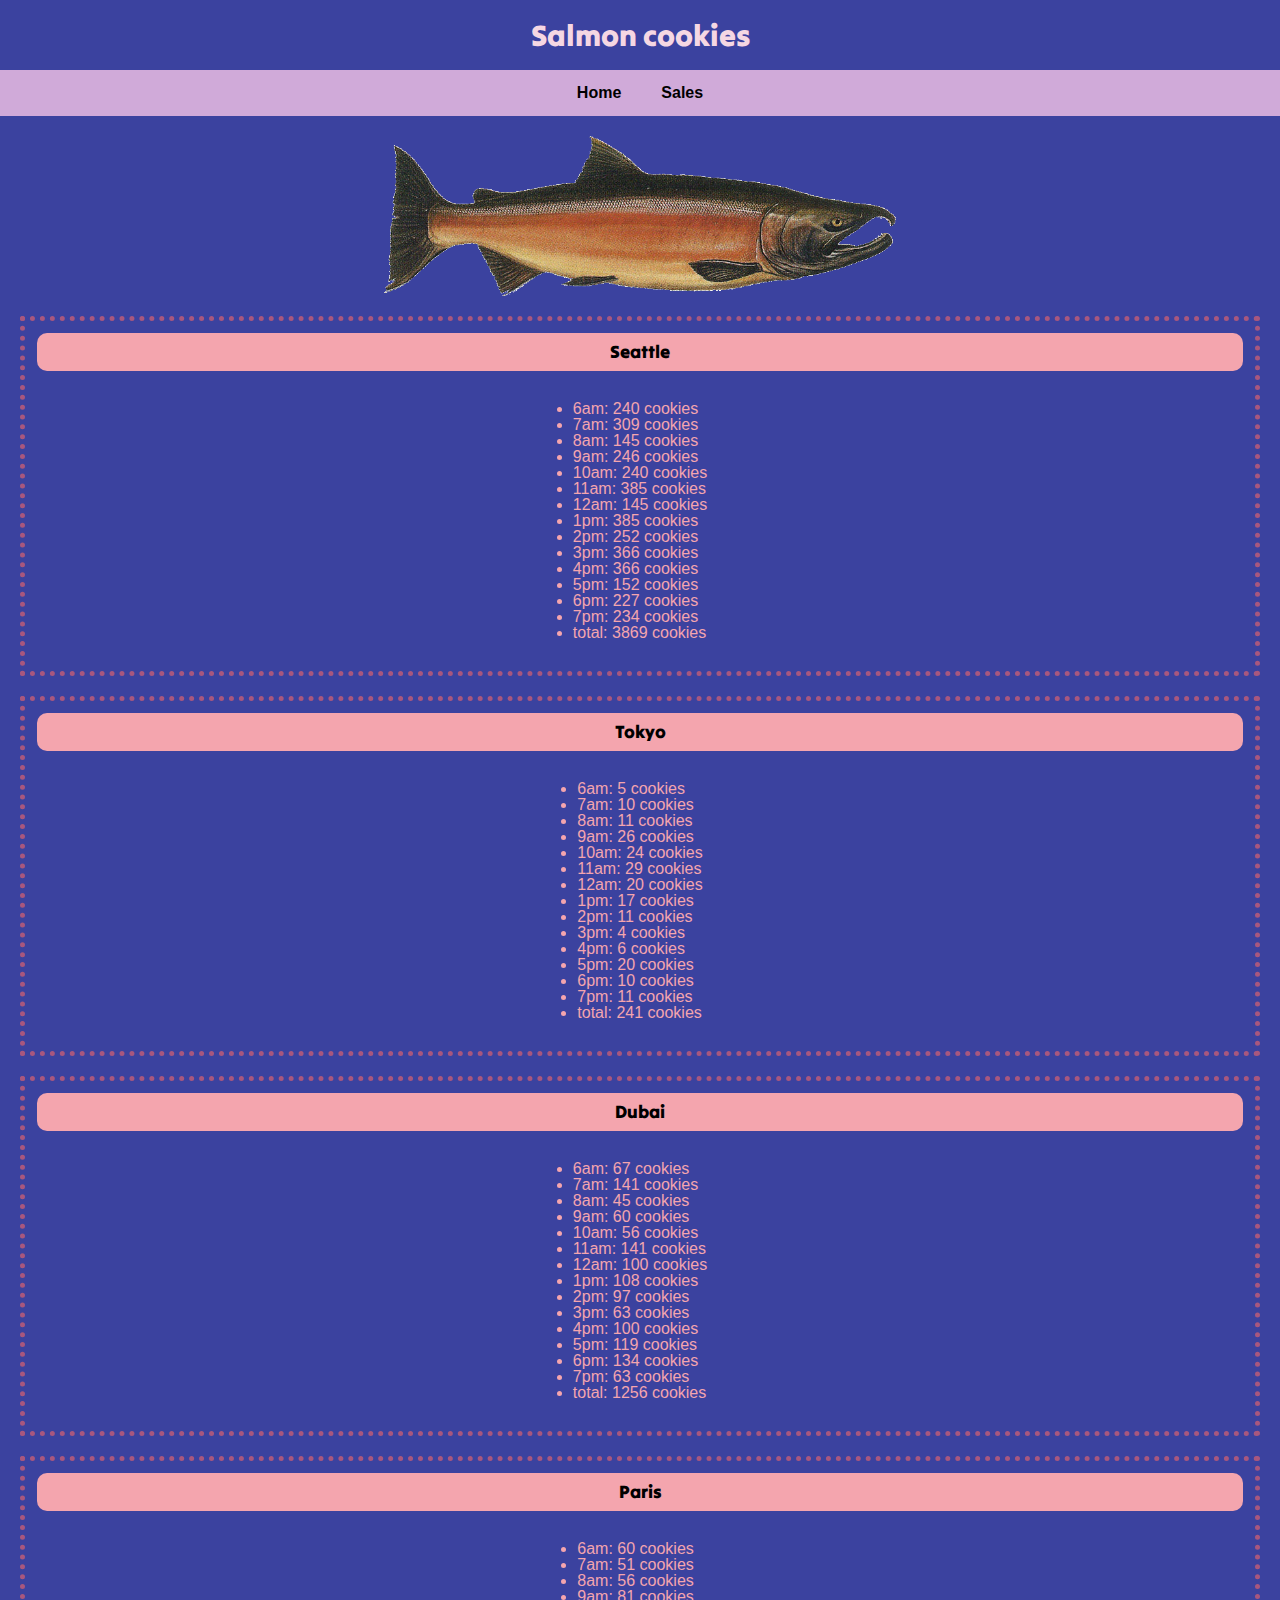
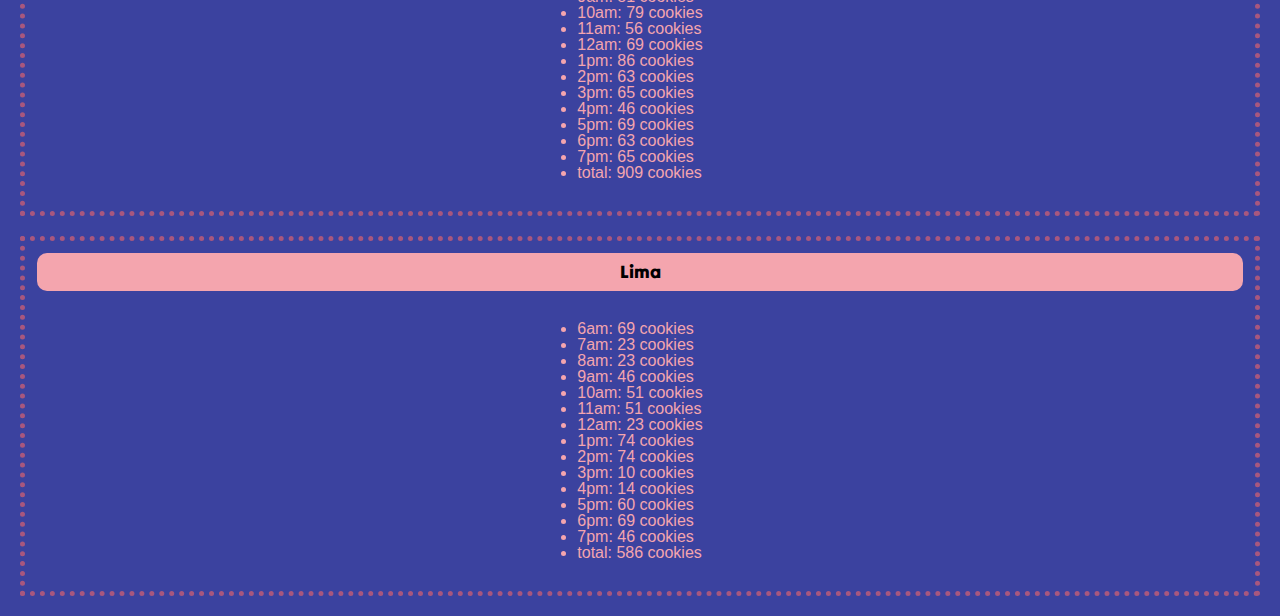
==== pages/sales.html @ e7bb24d3 "fixed some link paths" ====
<!DOCTYPE html>
<html lang="en">
<head>
  <meta charset="UTF-8">
  <meta http-equiv="X-UA-Compatible" content="IE=edge">
  <meta name="viewport" content="width=device-width, initial-scale=1.0">
  <link rel="preconnect" href="https://fonts.googleapis.com">
  <link rel="preconnect" href="https://fonts.gstatic.com" crossorigin>
  <link href="https://fonts.googleapis.com/css2?family=Tilt+Warp&display=swap" rel="stylesheet">
  <link href="https://cdn.jsdelivr.net/npm/bootstrap@5.0.2/dist/css/bootstrap.min.css" rel="stylesheet" integrity="sha384-EVSTQN3/azprG1Anm3QDgpJLIm9Nao0Yz1ztcQTwFspd3yD65VohhpuuCOmLASjC" crossorigin="anonymous">
  <link rel="stylesheet" href="../css/reset.css">
  <link rel="stylesheet" href="../css/style.css">
  <script src="https://cdn.jsdelivr.net/npm/bootstrap@5.0.2/dist/js/bootstrap.bundle.min.js" integrity="sha384-MrcW6ZMFYlzcLA8Nl+NtUVF0sA7MsXsP1UyJoMp4YLEuNSfAP+JcXn/tWtIaxVXM" crossorigin="anonymous"></script>
  <script src="../js/app.js"></script>
  <title>Salmon cookies</title>
</head>
<body>
  <header>
    <h1>Salmon cookies</h1>
  </header>
  <nav>
    <ul>
      <li><a href="../index.html">Home</a></li>
      <li><a href="#">Sales</a></li>
    </ul>
  </nav>
  <main>
    <img src="../img/salmon.png" class="img-fluid" alt="picture of a salmon">
    <section id="seattle"></section>
    <section id="tokyo"></section>
    <section id="dubai"></section>
    <section id="paris"></section>
    <section id="lima"></section>
  </main>
</body>
</html>
---- css/style.css ----
h1,
h2 {
  font-family: 'Tilt Warp', cursive;
  text-align: center;
}

nav {
  background-color: #d0aad9;
}

nav ul {
  display: flex;
  justify-content: center;
}

nav li {
  padding: 15px 20px;
}

a {
  color: black;
  font-weight: 700;
  text-decoration: none;
}

section {
  border: 5px dotted #a8577e;
  margin: 20px;
}

main ul {
  margin: 30px auto;
  list-style: disc;
  color: #f4a5ae;
  display: table;
}

body {
	font-family: Helvetica, sans-serif;
  background-color: #3b429f;
}

p {
	line-height: 150%;
	margin: 0 0 10px;
  font-family: Georgia, 'Times New Roman', Times, serif;
}

h1 {
	font-size: 30px;
  padding: 20px;
	font-weight: normal;
  color: #f5d7e3;
}

h2 {
	font-size: 18px;
	margin: 12px 12px;
	font-weight: normal;
  color: black;
  padding: 10px;
  background-color: #f4a5ae;
  border-radius: 10px;
}

img {
  width: 40%;
  margin: 20px auto;
  display: block;
}
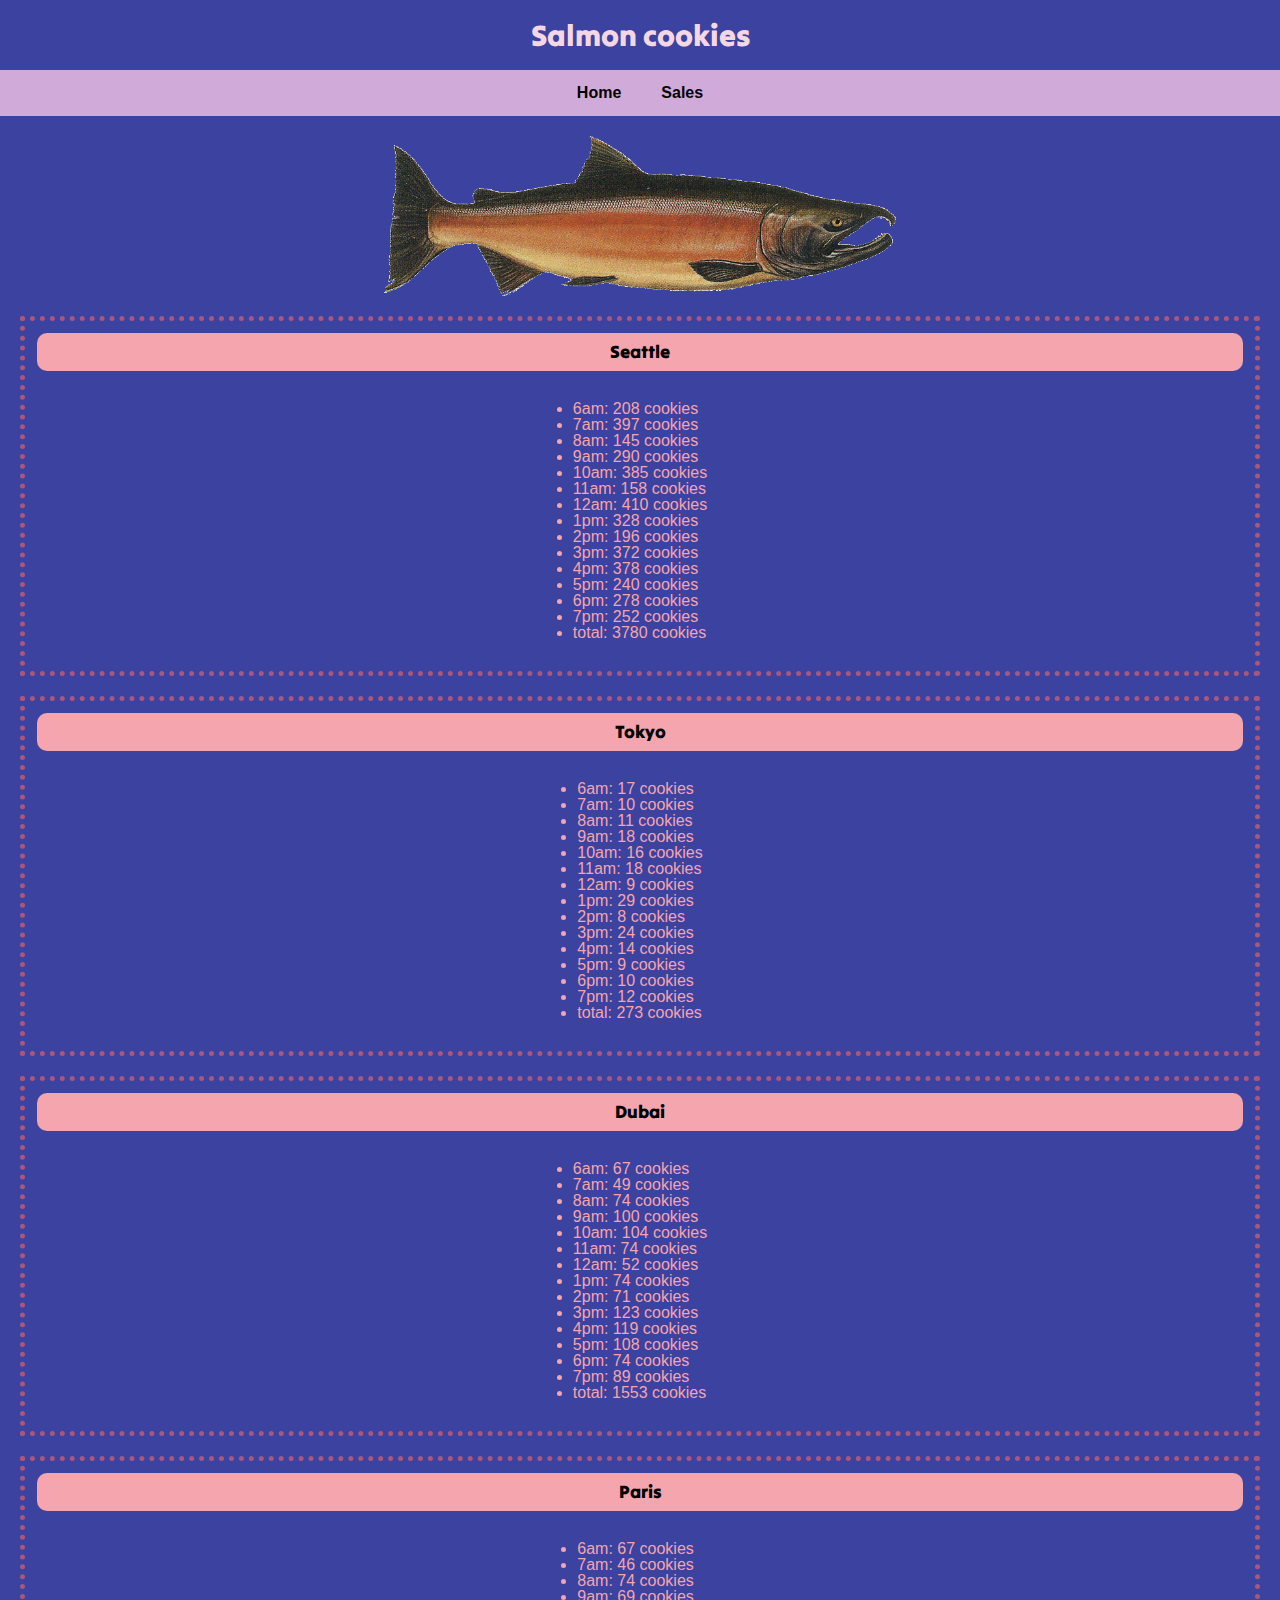
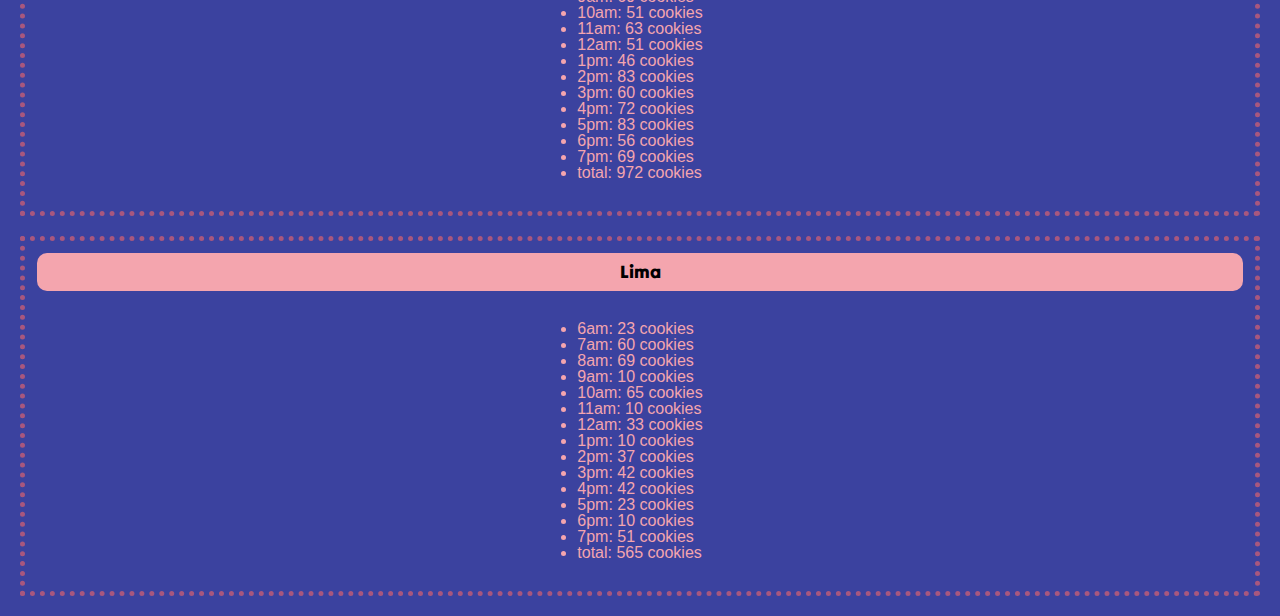
==== commit 53068360: "Merge pull request #1 from Jchips/lab06-objects" ====
--- a/pages/sales.html
+++ b/pages/sales.html
@@ -25,7 +25,7 @@
     </ul>
   </nav>
   <main>
-    <img src="../img/salmon.png" class="img-fluid" alt="picture of a salmon">
+    <img src="/img/salmon.png" class="img-fluid" alt="picture of a salmon">
     <section id="seattle"></section>
     <section id="tokyo"></section>
     <section id="dubai"></section>
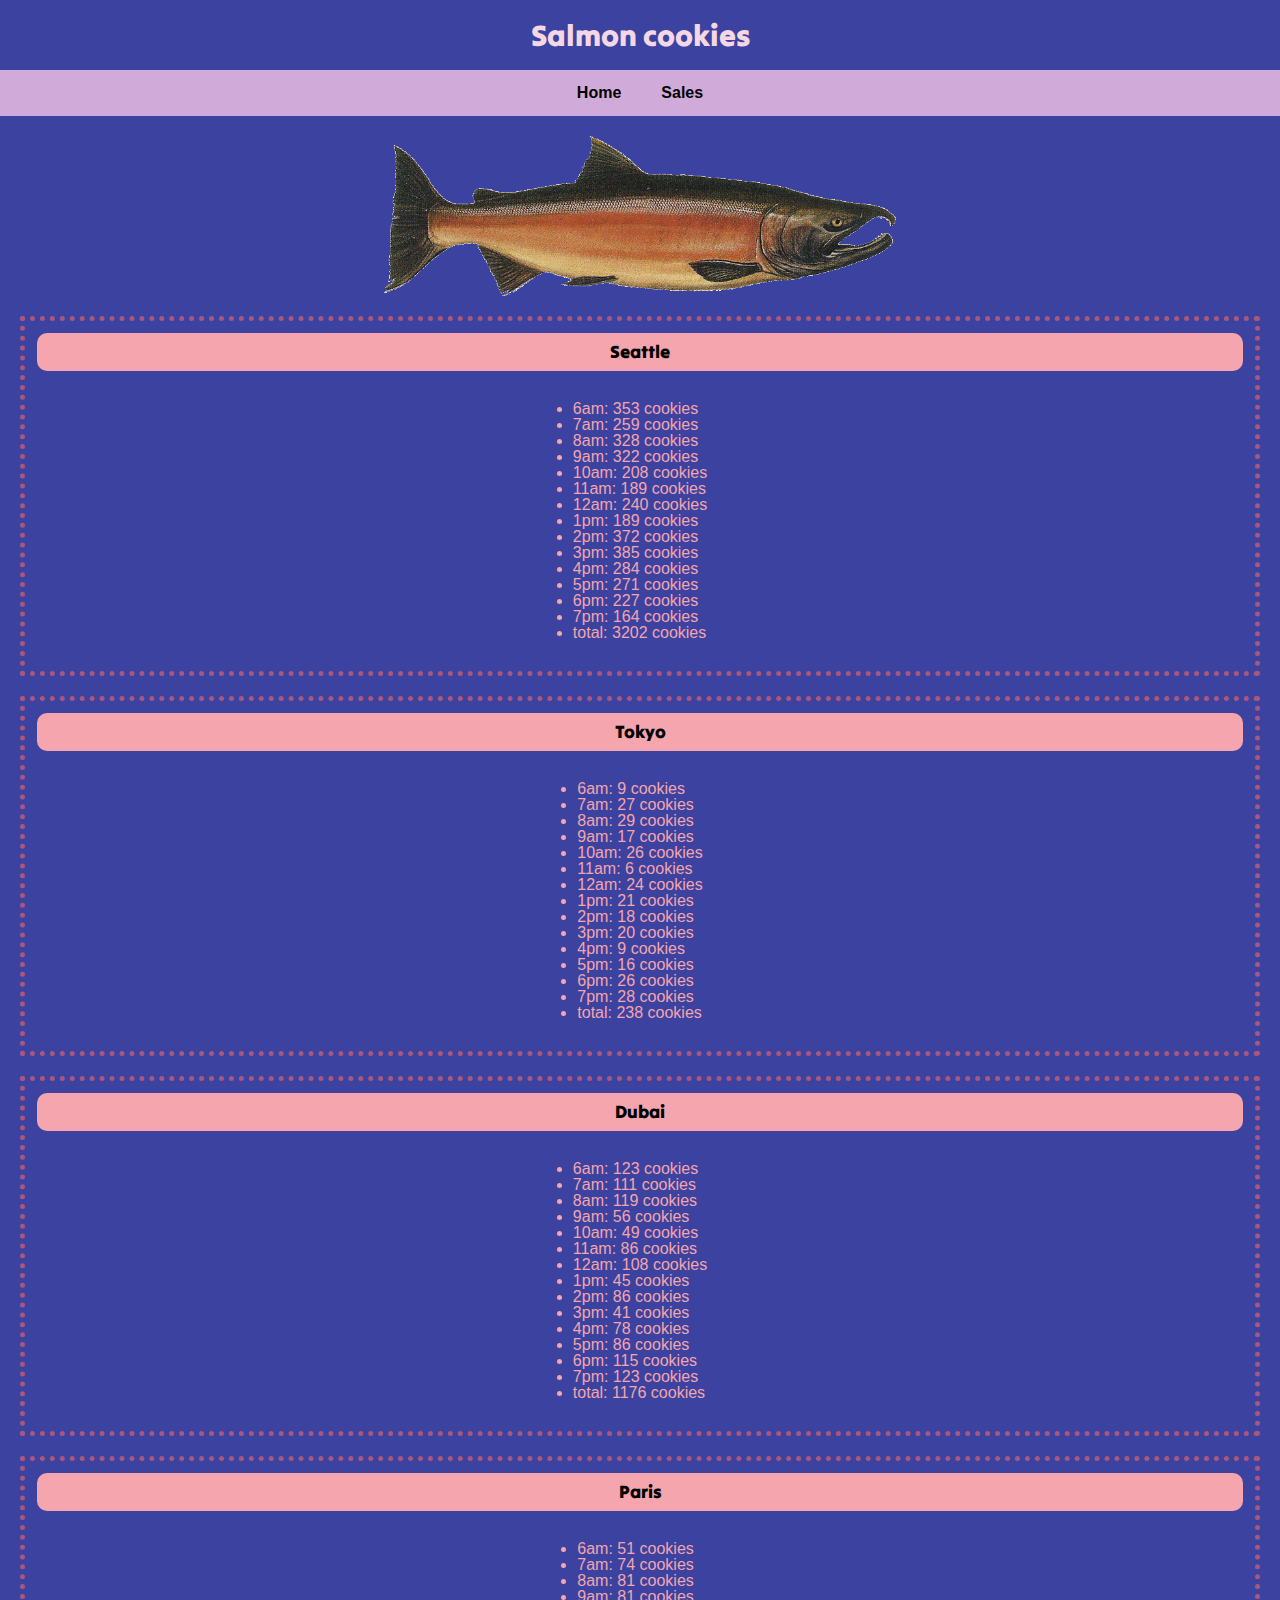
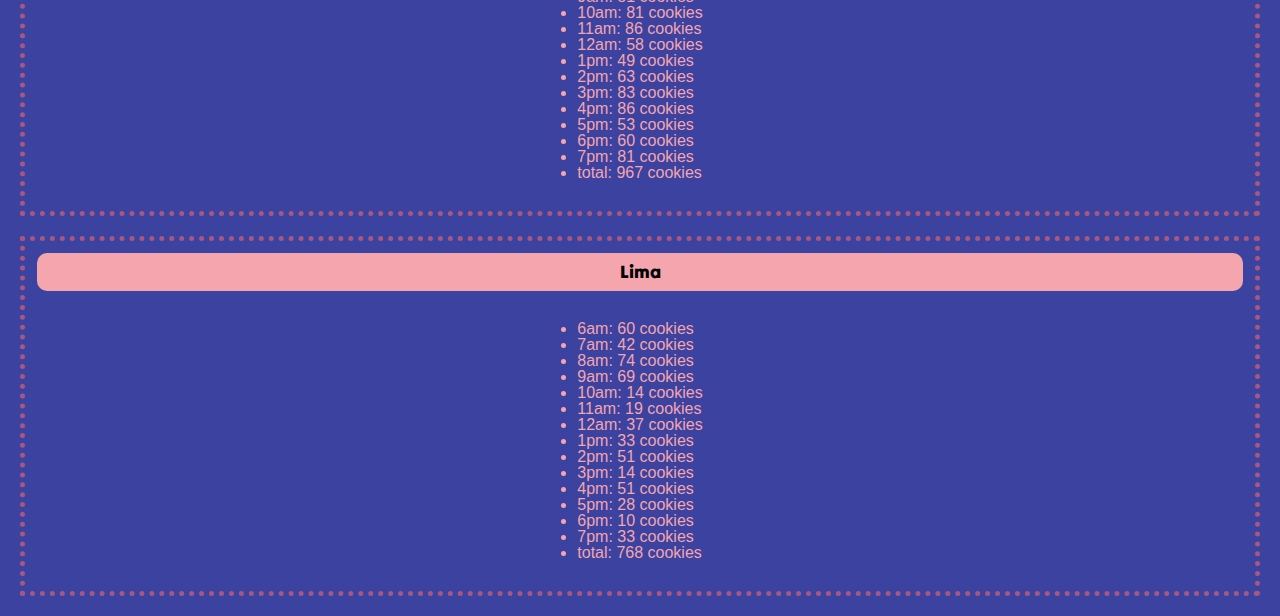
==== commit eef46cae: "Merge pull request #2 from Jchips/lab06-objects" ====
--- a/pages/sales.html
+++ b/pages/sales.html
@@ -25,7 +25,7 @@
     </ul>
   </nav>
   <main>
-    <img src="/img/salmon.png" class="img-fluid" alt="picture of a salmon">
+    <img src="../img/salmon.png" class="img-fluid" alt="picture of a salmon">
     <section id="seattle"></section>
     <section id="tokyo"></section>
     <section id="dubai"></section>
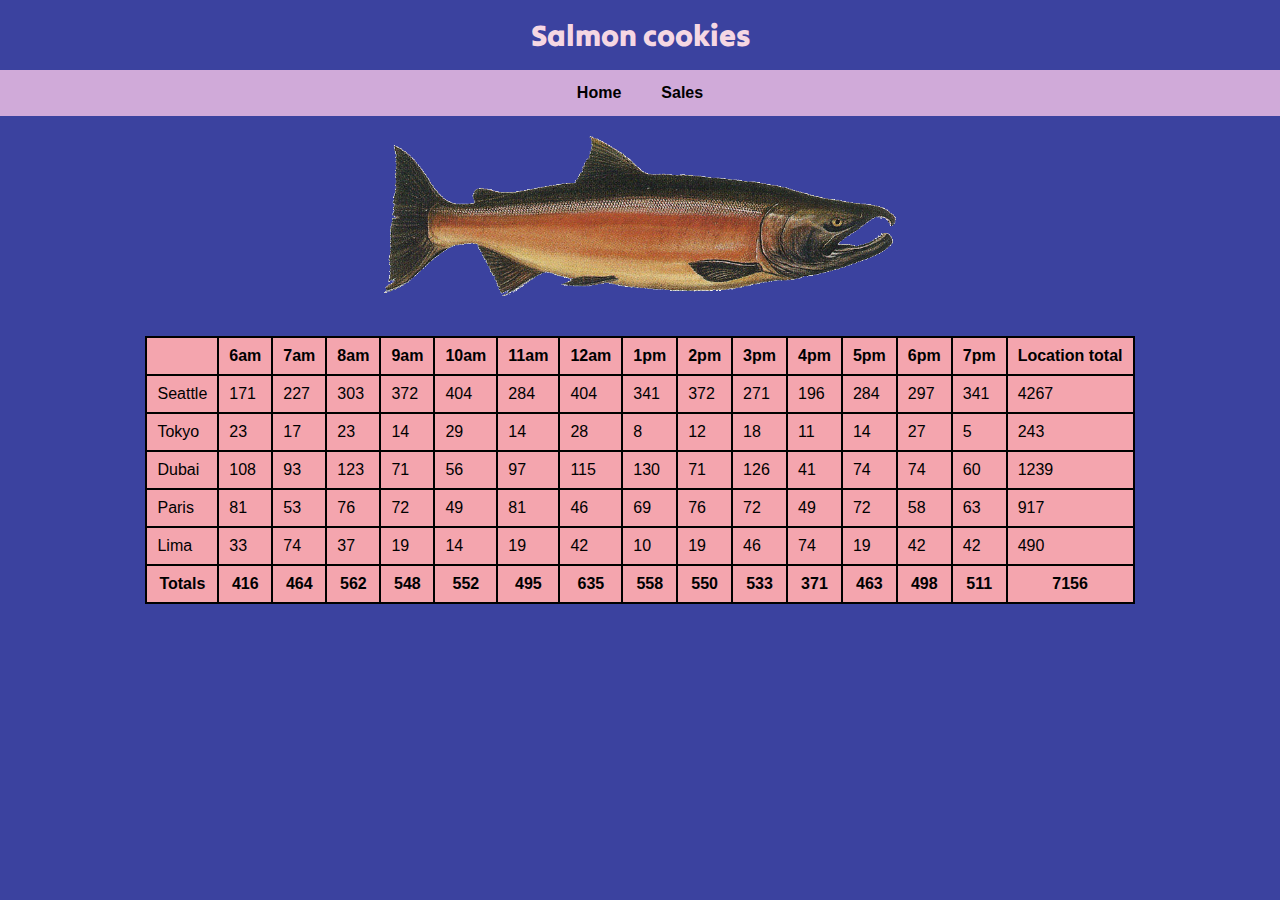
==== commit 51a62ba9: "created and displayed table with some styling and made a locations class" ====
--- a/pages/sales.html
+++ b/pages/sales.html
@@ -26,11 +26,14 @@
   </nav>
   <main>
     <img src="../img/salmon.png" class="img-fluid" alt="picture of a salmon">
-    <section id="seattle"></section>
+    <!-- <section id="seattle"></section>
     <section id="tokyo"></section>
     <section id="dubai"></section>
     <section id="paris"></section>
-    <section id="lima"></section>
+    <section id="lima"></section> -->
+    <article>
+      <table id="table"></table>
+    </article>    
   </main>
 </body>
 </html>--- a/css/style.css
+++ b/css/style.css
@@ -1,6 +1,6 @@
 h1,
 h2 {
-  font-family: 'Tilt Warp', cursive;
+  font-family: 'Tilt Warp', cursive, sans-serif;
   text-align: center;
 }
 
@@ -23,27 +23,38 @@
   text-decoration: none;
 }
 
-section {
-  border: 5px dotted #a8577e;
-  margin: 20px;
+img {
+  width: 40%;
+  margin: 20px auto;
+  display: block;
 }
 
-main ul {
-  margin: 30px auto;
-  list-style: disc;
-  color: #f4a5ae;
-  display: table;
+article {
+  display: flex;
+  justify-content: center;
+  margin: 40px 20px;
+}
+
+table, th, td {
+ border: 2px solid black;
+ background-color: #f4a5ae;
+}
+
+th, td {
+  padding: 10px;
+}
+
+th {
+  font-weight: 700;
+}
+
+td {
+  text-transform: capitalize;
 }
 
 body {
 	font-family: Helvetica, sans-serif;
   background-color: #3b429f;
-}
-
-p {
-	line-height: 150%;
-	margin: 0 0 10px;
-  font-family: Georgia, 'Times New Roman', Times, serif;
 }
 
 h1 {
@@ -53,7 +64,7 @@
   color: #f5d7e3;
 }
 
-h2 {
+/* h2 {
 	font-size: 18px;
 	margin: 12px 12px;
 	font-weight: normal;
@@ -61,10 +72,9 @@
   padding: 10px;
   background-color: #f4a5ae;
   border-radius: 10px;
-}
+} */
 
-img {
-  width: 40%;
-  margin: 20px auto;
-  display: block;
+p {
+	margin: 0 0 10px;
+  font-family: Georgia, 'Times New Roman', Times, serif;
 }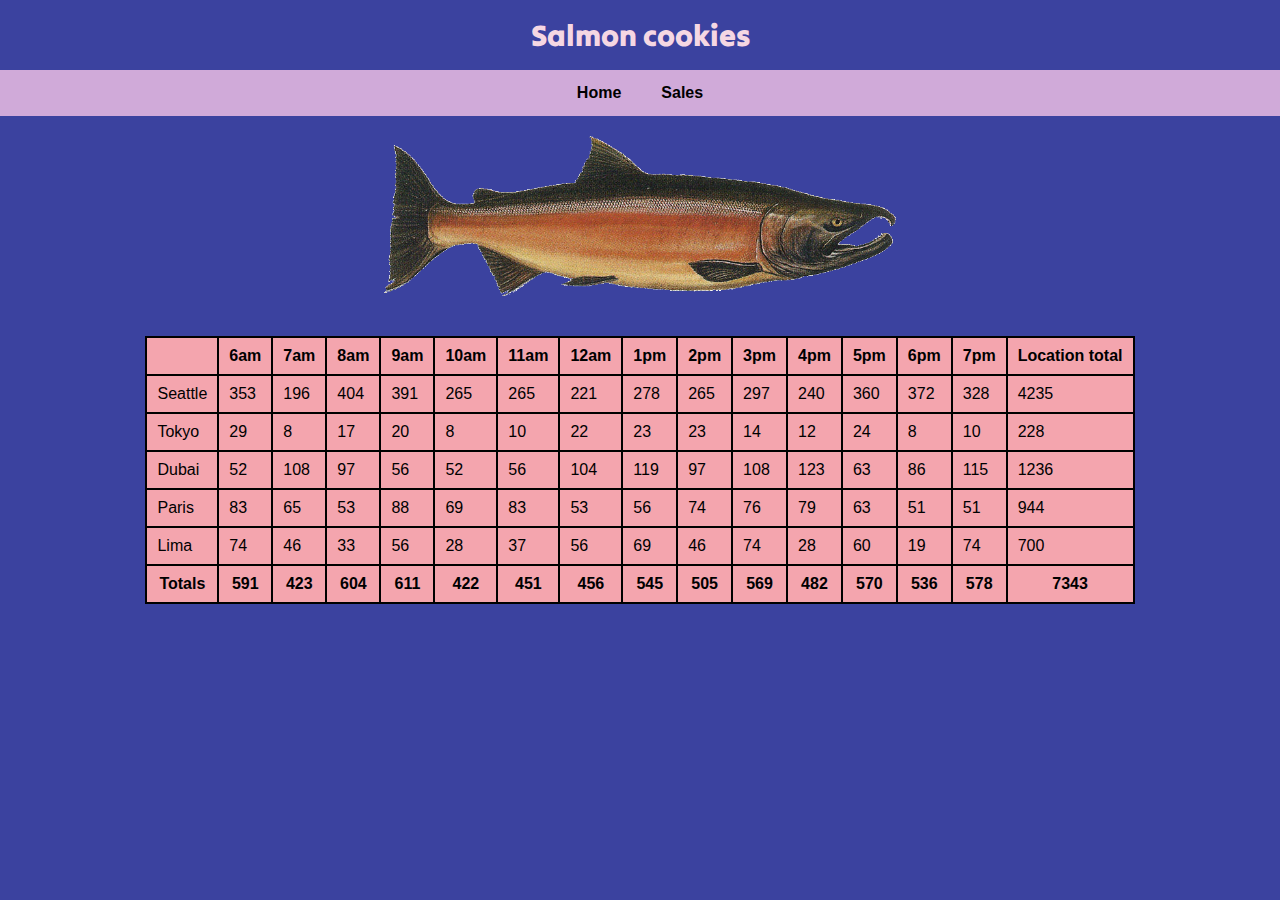
==== commit 072c3217: "deleted unneeded sections to make code cleaner" ====
--- a/pages/sales.html
+++ b/pages/sales.html
@@ -26,11 +26,6 @@
   </nav>
   <main>
     <img src="../img/salmon.png" class="img-fluid" alt="picture of a salmon">
-    <!-- <section id="seattle"></section>
-    <section id="tokyo"></section>
-    <section id="dubai"></section>
-    <section id="paris"></section>
-    <section id="lima"></section> -->
     <article>
       <table id="table"></table>
     </article>    
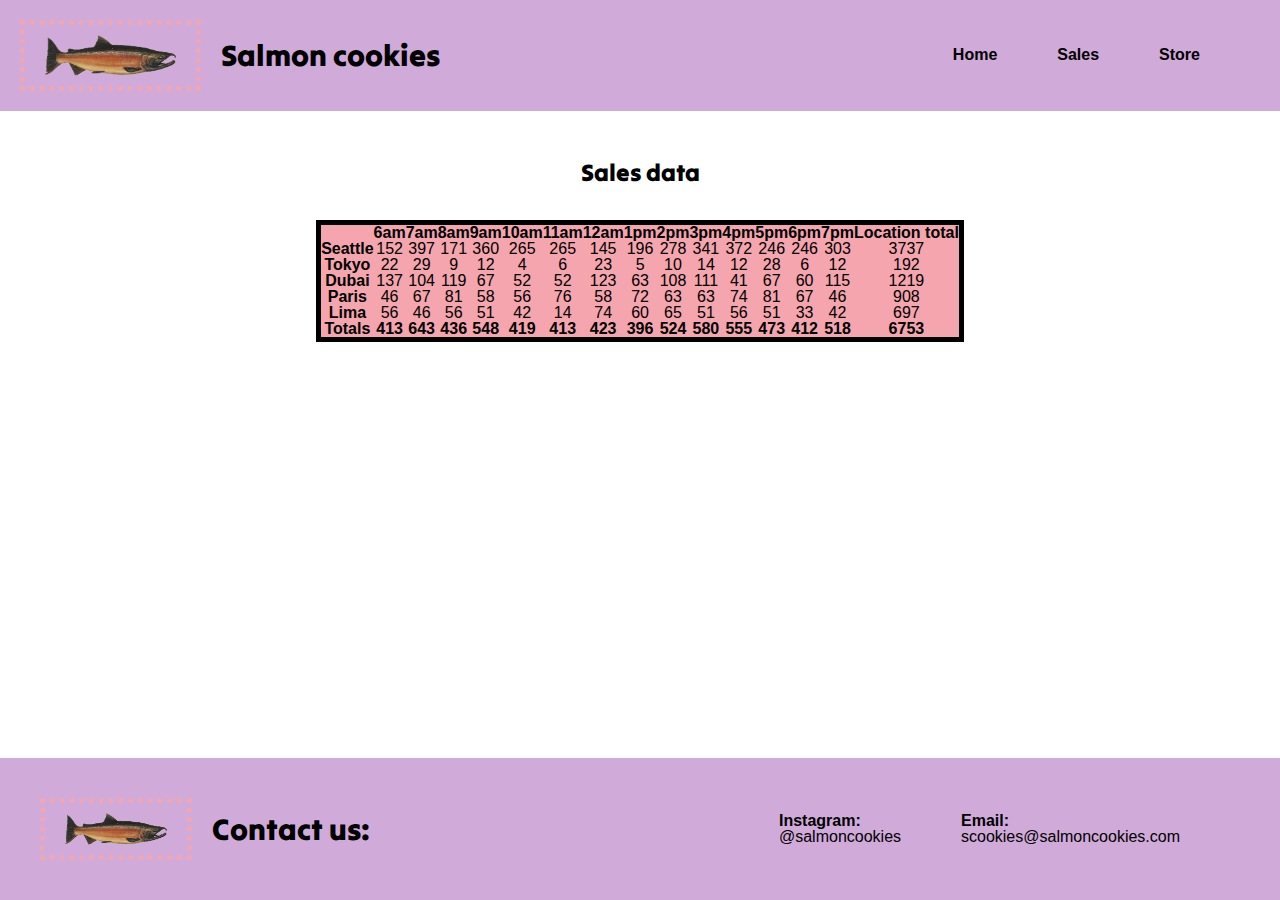
==== commit 994cc98c: "made changes to the sales page css" ====
--- a/pages/sales.html
+++ b/pages/sales.html
@@ -15,20 +15,39 @@
   <title>Salmon cookies</title>
 </head>
 <body>
-  <header>
-    <h1>Salmon cookies</h1>
-  </header>
-  <nav>
-    <ul>
-      <li><a href="../index.html">Home</a></li>
-      <li><a href="#">Sales</a></li>
-    </ul>
-  </nav>
-  <main>
-    <img src="../img/salmon.png" class="img-fluid" alt="picture of a salmon">
-    <article>
-      <table id="table"></table>
-    </article>    
-  </main>
+  <div class="wrapper"> <!-- For sticky footer -->
+    <nav>
+      <div class="title">
+        <img src="../img/salmon.png" class="img-fluid" alt="picture of a salmon">
+        <h1>Salmon cookies</h1>
+      </div>
+      <ul>
+        <li><a href="../index.html">Home</a></li>
+        <li><a href="#">Sales</a></li>
+        <li><a href="#">Store</a></li>
+      </ul>
+    </nav>
+    <main class="sales">
+      <!-- <img src="../img/salmon.png" class="img-fluid" alt="picture of a salmon"> -->
+      <article>
+        <h2>Sales data</h2>
+        <div>
+          <table id="table" class="table table-hover"></table>
+        </div>
+      </article>
+    </main>
+    <footer>
+      <nav>
+        <div class="title">
+          <img src="../img/salmon.png" class="img-fluid" alt="picture of a salmon">
+          <h1>Contact us:</h1>
+        </div>
+        <ul>
+          <li><span>Instagram:</span> @salmoncookies</li>
+          <li><span>Email:</span> scookies@salmoncookies.com</li>
+        </ul>
+      </nav>
+    </footer>
+  </div>
 </body>
 </html>--- a/css/style.css
+++ b/css/style.css
@@ -1,80 +1,261 @@
-h1,
+body {
+	font-family: Helvetica, sans-serif;
+  background-color: #3b429f;
+}
+
+h1, h2 {
+  font-family: 'Tilt Warp', cursive, sans-serif;
+  /* text-align: center; */
+}
+
+h1 {
+	font-size: 30px;
+  /* padding: 20px; */
+	/* font-weight: normal; */
+  /* color: #f5d7e3; */
+}
+
 h2 {
-  font-family: 'Tilt Warp', cursive, sans-serif;
-  text-align: center;
-}
-
-nav {
+  margin-bottom: 15px;
+  font-size: 1.5rem;
+}
+
+p {
+	margin: 0 0 10px;
+  font-size: 20px;
+  font-family: Georgia, 'Times New Roman', Times, serif;
+}
+
+nav, footer {
   background-color: #d0aad9;
+  display: flex;
+  justify-content: space-between;
+  align-items: center;
+  padding: 20px;
+}
+
+.title {
+  display: flex;
+  align-items: center;
+}
+
+nav img {
+  width: 15%;
+  padding: 10px 20px;
+  margin-right: 20px;
+  border: 5px dotted #f4a5ae;
 }
 
 nav ul {
   display: flex;
-  justify-content: center;
-}
-
-nav li {
-  padding: 15px 20px;
+  padding: 0 30px;
+}
+
+/* Make the screen still readable for small screens */
+@media screen and (max-width: 640px) {
+  nav, footer {
+    display: flex;
+    flex-direction: column;
+    justify-content: center;
+  }
+
+  .title {
+    display: flex;
+    flex-direction: column;
+    justify-content: center;
+  }
+
+  nav ul {
+    display: block;
+    padding: 20px 10px;
+    margin: auto auto;
+  }
 }
 
 a {
   color: black;
   font-weight: 700;
   text-decoration: none;
-}
-
-img {
+  padding: 0 30px;
+}
+
+main {
+  background-color: white;
+}
+
+.home {
+  padding-bottom: 10px;
+}
+
+section {
+  margin-bottom: 50px;
+}
+.hero-image,
+.stay-connected {
+  background-color: rgba(58,0,84,0.72);
+}
+
+.hero-image {
+  background-image: linear-gradient(rgba(58,0,84,0.72), rgba(58,0,84,0.72)), url("/img/family.jpg");
+  background-size: cover;
+  background-position: center 27%;
+  background-repeat: no-repeat;
+  background-attachment: fixed;
+  position: relative;
+  padding: 200px 0;
+}
+
+.hero-text {
+  text-align: center;
+  color: white;
+  font-family: 'Tilt Warp', cursive, sans-serif;
+}
+
+.hero-text h2 {
+  font-size: 2rem;
+  /* margin-bottom: 15px; */
+}
+
+.hero-text p {
+  font-size: 1.5rem;
+}
+
+.locations {
+  display: flex;
+  justify-content: center;
+  align-items: stretch;
+  margin-left: 20px;
+  margin-right: 20px;
+  flex-wrap: wrap;
+}
+
+.locations img {
+  width: 30%;
+  margin: 10px;
+  /* border: 1px solid black; */
+}
+
+.locations h2 {
+  /* font-size: 1.5rem; */
+  text-align: center;
+}
+
+.locations article {
+  display: block;
+  background-color: #d0aad9;
+  border: 2px solid black;
+  height:auto;
+  margin: 10px;
+  padding: 20px;
+}
+
+.locations li {
+  margin: 10px;
+  font-size: 20px;
+  font-family: Georgia, 'Times New Roman', Times, serif;
+}
+
+span {
+  font-weight: 600;
+}
+
+.hours {
+  text-align: center;
+  /* color: #f5d7e3; */
+}
+
+.pictures {
+  display: flex;
+  justify-content: center;
+  flex-wrap: wrap;
+  margin-left: 50px;
+  margin-right: 50px;
+}
+
+.pictures img {
+  border: 2px solid black;
+  margin: 20px 20px;
+}
+
+.stay-connected {
+  background-image: linear-gradient(rgba(58,0,84,0.72), rgba(58,0,84,0.72)), url("/img/chinook.jpg");
+  background-position: center;
+  background-size: contain;
+  background-repeat: repeat;
+  text-align: center;
+  padding: 100px 0;
+}
+
+.input {
+  background-color: rgba(244, 165, 174, 0.8);
+  width: fit-content;
+  margin: auto auto;
+  padding: 20px;
+}
+
+.input input {
+  display: block;
+  margin: 5px auto;
+  padding: 5px;
+  border-radius: 2px;
+}
+
+.input .btn {
+  background-color: #3b429f;
+  color: white;
+}
+
+footer nav li {
+  padding: 0 30px;
+}
+
+/* SALES page */
+
+/* Makes sticky footer. Code from: https://philipwalton.github.io/solved-by-flexbox/demos/sticky-footer/ */
+.wrapper {
+  display: flex;
+  min-height: 100vh;
+  flex-direction: column;
+}
+
+.sales {
+  padding: 20px;
+  text-align: center;
+  flex: 1;
+}
+
+.sales article {
+  margin: 30px;
+}
+
+.sales img {
   width: 40%;
-  margin: 20px auto;
+  margin: auto auto;
+  padding: 40px;
   display: block;
 }
 
-article {
-  display: flex;
-  justify-content: center;
-  margin: 40px 20px;
-}
-
-table, th, td {
- border: 2px solid black;
- background-color: #f4a5ae;
-}
-
-th, td {
-  padding: 10px;
-}
-
-th {
-  font-weight: 700;
+.sales div {
+  overflow-x: auto; /* Makes the table responsive */
+  padding: 20px;
+}
+
+table {
+  margin: auto auto;
+  background-color: #f4a5ae;
+  border: 5px solid black;
+}
+
+/* th, td {
+  border: 0.5px solid black;
+} */
+
+th,
+tbody td:first-of-type {
+  /* background-color: #d0aad9; */
+  font-weight: bold;
 }
 
 td {
   text-transform: capitalize;
-}
-
-body {
-	font-family: Helvetica, sans-serif;
-  background-color: #3b429f;
-}
-
-h1 {
-	font-size: 30px;
-  padding: 20px;
-	font-weight: normal;
-  color: #f5d7e3;
-}
-
-/* h2 {
-	font-size: 18px;
-	margin: 12px 12px;
-	font-weight: normal;
-  color: black;
-  padding: 10px;
-  background-color: #f4a5ae;
-  border-radius: 10px;
-} */
-
-p {
-	margin: 0 0 10px;
-  font-family: Georgia, 'Times New Roman', Times, serif;
 }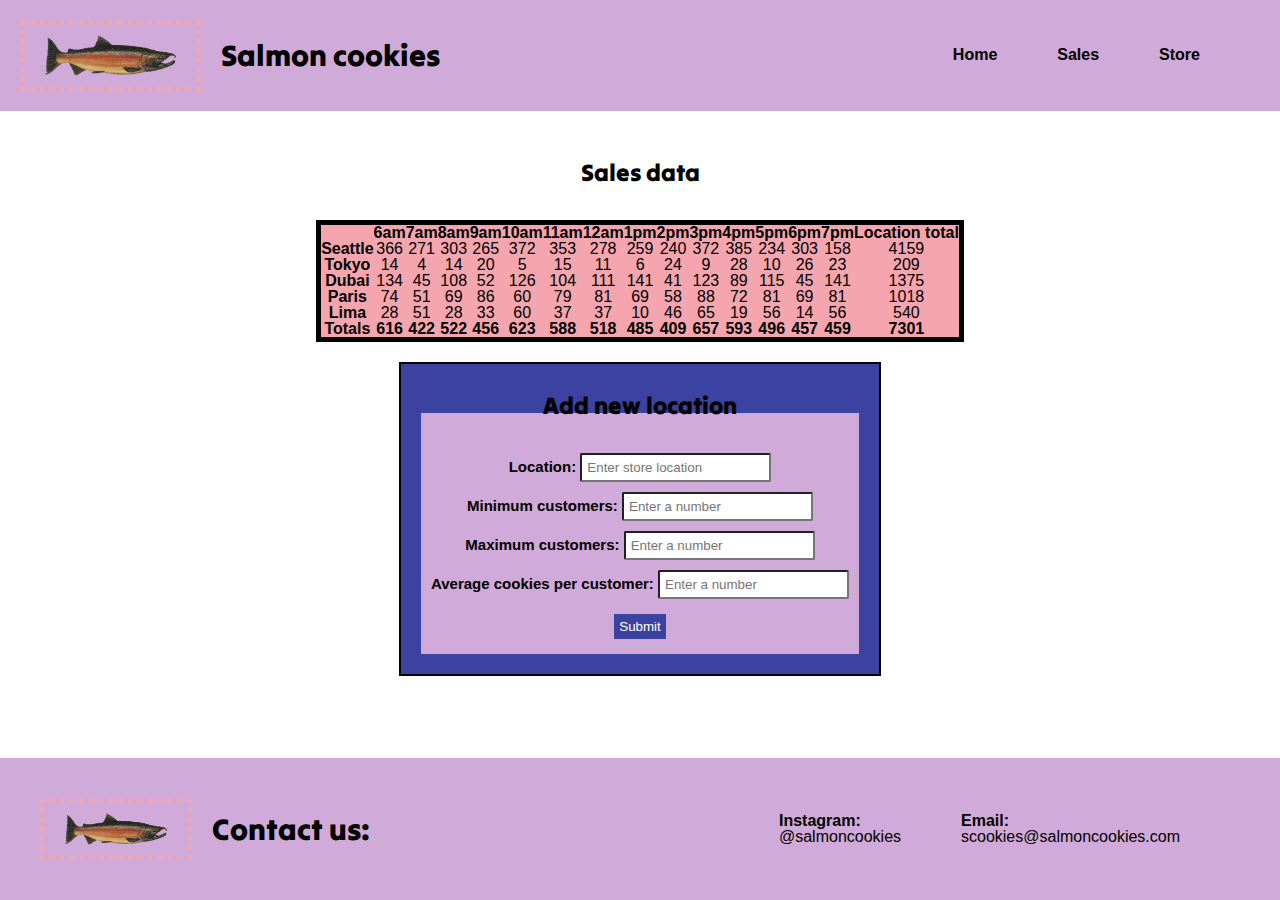
==== commit c99a0e56: "added a form and event handling" ====
--- a/pages/sales.html
+++ b/pages/sales.html
@@ -34,6 +34,29 @@
         <div>
           <table id="table" class="table table-hover"></table>
         </div>
+        <form id="form">
+          <fieldset>
+            <legend><h2>Add new location</h2></legend>
+
+            <label for="location">Location:
+              <input type="text" id="location" name="newLocation" placeholder="Enter store location" required>
+            </label>
+
+            <label for="min-customers">Minimum customers:
+              <input type="number" id="min-customers" name="minCustomers" placeholder="Enter a number" required>
+            </label>
+
+            <label for="max-customers">Maximum customers:
+              <input type="number" id="max-customers" name="maxCustomers" placeholder="Enter a number" required>
+            </label>
+
+            <label for="avg-cookies-per-customer">Average cookies per customer:
+              <input type="text" id="avg-cookies-per-customer" name="avgCookiesPerCustomer" placeholder="Enter a number" required>
+            </label>
+
+            <button type="submit" class="btn btn-primary">Submit</button>
+          </fieldset>
+        </form>
       </article>
     </main>
     <footer>
--- a/css/style.css
+++ b/css/style.css
@@ -1,17 +1,18 @@
 body {
-	font-family: Helvetica, sans-serif;
+  font-family: Helvetica, sans-serif;
   background-color: #3b429f;
 }
 
-h1, h2 {
+h1,
+h2,
+.hero-text {
   font-family: 'Tilt Warp', cursive, sans-serif;
-  /* text-align: center; */
 }
 
 h1 {
-	font-size: 30px;
+  font-size: 30px;
   /* padding: 20px; */
-	/* font-weight: normal; */
+  /* font-weight: normal; */
   /* color: #f5d7e3; */
 }
 
@@ -21,21 +22,33 @@
 }
 
 p {
-	margin: 0 0 10px;
+  margin: 0 0 10px;
   font-size: 20px;
+}
+
+p,
+.locations li {
   font-family: Georgia, 'Times New Roman', Times, serif;
 }
 
-nav, footer {
+nav,
+footer,
+nav ul,
+.title,
+.locations,
+.pictures {
+  display: flex;
+}
+
+nav,
+footer {
   background-color: #d0aad9;
-  display: flex;
   justify-content: space-between;
   align-items: center;
   padding: 20px;
 }
 
 .title {
-  display: flex;
   align-items: center;
 }
 
@@ -47,13 +60,14 @@
 }
 
 nav ul {
-  display: flex;
   padding: 0 30px;
 }
 
 /* Make the screen still readable for small screens */
 @media screen and (max-width: 640px) {
-  nav, footer {
+
+  nav,
+  footer {
     display: flex;
     flex-direction: column;
     justify-content: center;
@@ -90,13 +104,14 @@
 section {
   margin-bottom: 50px;
 }
+
 .hero-image,
 .stay-connected {
-  background-color: rgba(58,0,84,0.72);
+  background-color: rgba(58, 0, 84, 0.72);
 }
 
 .hero-image {
-  background-image: linear-gradient(rgba(58,0,84,0.72), rgba(58,0,84,0.72)), url("/img/family.jpg");
+  background-image: linear-gradient(rgba(58, 0, 84, 0.72), rgba(58, 0, 84, 0.72)), url("../img/family.jpg");
   background-size: cover;
   background-position: center 27%;
   background-repeat: no-repeat;
@@ -108,7 +123,6 @@
 .hero-text {
   text-align: center;
   color: white;
-  font-family: 'Tilt Warp', cursive, sans-serif;
 }
 
 .hero-text h2 {
@@ -121,7 +135,6 @@
 }
 
 .locations {
-  display: flex;
   justify-content: center;
   align-items: stretch;
   margin-left: 20px;
@@ -132,11 +145,9 @@
 .locations img {
   width: 30%;
   margin: 10px;
-  /* border: 1px solid black; */
 }
 
 .locations h2 {
-  /* font-size: 1.5rem; */
   text-align: center;
 }
 
@@ -144,7 +155,7 @@
   display: block;
   background-color: #d0aad9;
   border: 2px solid black;
-  height:auto;
+  height: auto;
   margin: 10px;
   padding: 20px;
 }
@@ -152,7 +163,6 @@
 .locations li {
   margin: 10px;
   font-size: 20px;
-  font-family: Georgia, 'Times New Roman', Times, serif;
 }
 
 span {
@@ -165,7 +175,6 @@
 }
 
 .pictures {
-  display: flex;
   justify-content: center;
   flex-wrap: wrap;
   margin-left: 50px;
@@ -178,7 +187,7 @@
 }
 
 .stay-connected {
-  background-image: linear-gradient(rgba(58,0,84,0.72), rgba(58,0,84,0.72)), url("/img/chinook.jpg");
+  background-image: linear-gradient(rgba(58, 0, 84, 0.72), rgba(58, 0, 84, 0.72)), url("../img/chinook.jpg");
   background-position: center;
   background-size: contain;
   background-repeat: repeat;
@@ -193,17 +202,26 @@
   padding: 20px;
 }
 
+input {
+  padding: 5px;
+  border-radius: 2px;
+}
+
 .input input {
   display: block;
   margin: 5px auto;
-  padding: 5px;
-  border-radius: 2px;
-}
-
-.input .btn {
+  /* padding: 5px;
+  border-radius: 2px; */
+}
+
+.btn {
   background-color: #3b429f;
   color: white;
 }
+
+/* footer nav {
+  padding-right: 0;
+} */
 
 footer nav li {
   padding: 0 30px;
@@ -230,18 +248,22 @@
 
 .sales img {
   width: 40%;
-  margin: auto auto;
   padding: 40px;
   display: block;
 }
 
-.sales div {
-  overflow-x: auto; /* Makes the table responsive */
-  padding: 20px;
-}
-
+.sales img,
 table {
   margin: auto auto;
+}
+
+/* Makes the table responsive */
+.sales div {
+  overflow-x: auto;
+  padding: 20px;
+}
+
+table {
   background-color: #f4a5ae;
   border: 5px solid black;
 }
@@ -258,4 +280,39 @@
 
 td {
   text-transform: capitalize;
-}+}
+
+form {
+  background-color: #3b429f;
+  width: fit-content;
+  margin: auto auto;
+  color: black;
+  padding: 20px;
+  border: 2px solid black;
+}
+
+form * {
+  padding: 5px;
+}
+
+fieldset {
+  display: flex;
+  flex-direction: column;
+  background-color: #d0aad9;
+}
+
+legend {
+  font-weight: bold;
+  font-size: 20px;
+}
+
+label {
+  font-size: 15px;
+  font-weight: 600;
+}
+
+form .btn {
+  width: fit-content;
+  margin: 10px auto;
+  border: 0px;
+}
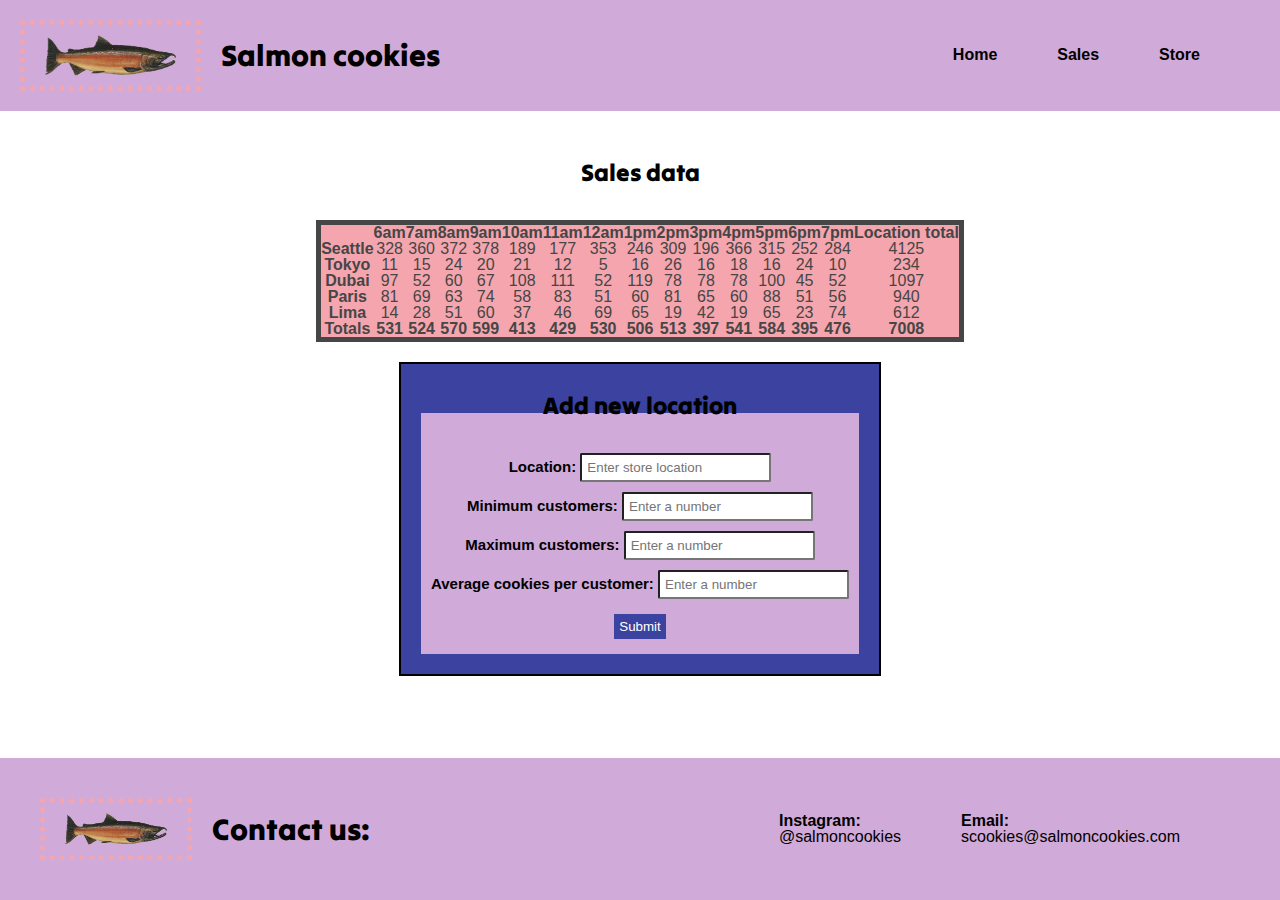
==== commit 31e10259: "made some styling changes and updated lighthouse img, deleted some commented code" ====
--- a/pages/sales.html
+++ b/pages/sales.html
@@ -28,7 +28,6 @@
       </ul>
     </nav>
     <main class="sales">
-      <!-- <img src="../img/salmon.png" class="img-fluid" alt="picture of a salmon"> -->
       <article>
         <h2>Sales data</h2>
         <div>
--- a/css/style.css
+++ b/css/style.css
@@ -1,19 +1,16 @@
 body {
-  font-family: Helvetica, sans-serif;
+  font-family: Helvetica, sans-serif; /* font #1 */
   background-color: #3b429f;
 }
 
 h1,
 h2,
 .hero-text {
-  font-family: 'Tilt Warp', cursive, sans-serif;
+  font-family: 'Tilt Warp', cursive, sans-serif; /* font #2 */
 }
 
 h1 {
   font-size: 30px;
-  /* padding: 20px; */
-  /* font-weight: normal; */
-  /* color: #f5d7e3; */
 }
 
 h2 {
@@ -28,7 +25,13 @@
 
 p,
 .locations li {
-  font-family: Georgia, 'Times New Roman', Times, serif;
+  font-family: Georgia, 'Times New Roman', Times, serif; /* font #3 */
+}
+
+.locations li,
+.hours p,
+.stay-connected p {
+  color: rgba(52, 5, 74, 0.72);
 }
 
 nav,
@@ -46,6 +49,10 @@
   justify-content: space-between;
   align-items: center;
   padding: 20px;
+}
+
+nav a:hover {
+  color: #3b429f;
 }
 
 .title {
@@ -127,7 +134,6 @@
 
 .hero-text h2 {
   font-size: 2rem;
-  /* margin-bottom: 15px; */
 }
 
 .hero-text p {
@@ -210,18 +216,12 @@
 .input input {
   display: block;
   margin: 5px auto;
-  /* padding: 5px;
-  border-radius: 2px; */
 }
 
 .btn {
   background-color: #3b429f;
   color: white;
 }
-
-/* footer nav {
-  padding-right: 0;
-} */
 
 footer nav li {
   padding: 0 30px;
@@ -265,7 +265,11 @@
 
 table {
   background-color: #f4a5ae;
-  border: 5px solid black;
+  border: 5px solid;
+}
+
+.table {
+  color: rgb(70, 70, 70);
 }
 
 /* th, td {
@@ -274,7 +278,6 @@
 
 th,
 tbody td:first-of-type {
-  /* background-color: #d0aad9; */
   font-weight: bold;
 }
 
@@ -315,4 +318,4 @@
   width: fit-content;
   margin: 10px auto;
   border: 0px;
-}
+}